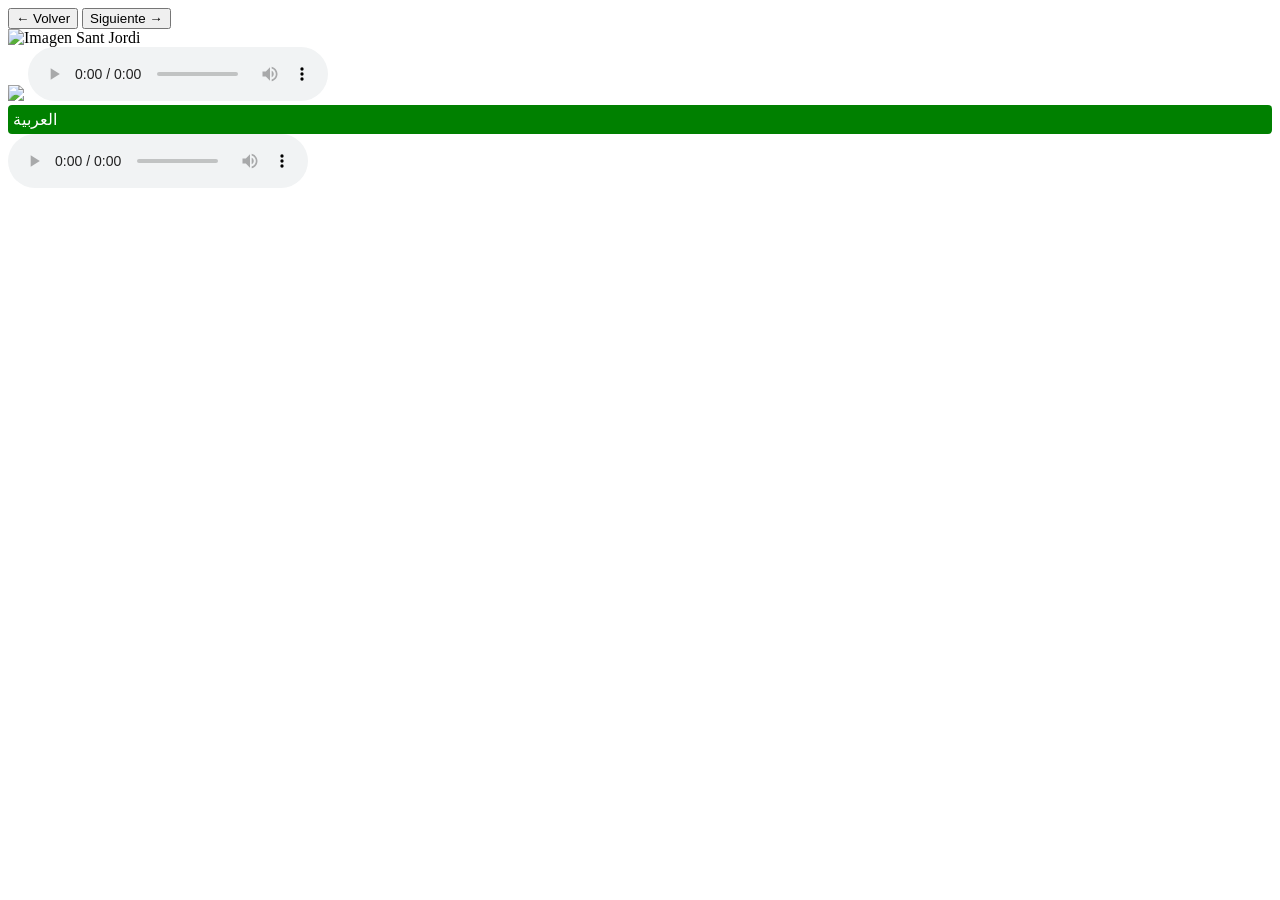
==== index.html @ 292cde56 "Create index.html" ====
<!DOCTYPE html>
<html lang="es">
<head>
    <meta charset="UTF-8">
    <meta name="viewport" content="width=device-width, initial-scale=1.0">
    <title>Sant Jordi - Actividad</title>
    <link rel="stylesheet" href="style.css">
</head>
<body>

    <div class="nav-buttons">
        <button class="btn-nav" id="btn-volver">← Volver</button>
        <button class="btn-nav" id="btn-siguiente">Siguiente →</button>
    </div>

    <div class="main-card">
        <div class="image-container">
            <img src="assets/sant1.png" alt="Imagen Sant Jordi" id="main-image">
        </div>

        <div class="audio-list">
            <div class="audio-row">
                <img src="https://flagcdn.com/w80/es.png" class="flag">
                <audio controls id="audio-es">
                    <source src="assets/sant1_es.mp3" type="audio/mpeg">
                </audio>
            </div>
            <div class="audio-row">
                <div class="flag-placeholder" style="background:green; color:white; padding:5px; border-radius:4px;">العربية</div>
                <audio controls id="audio-ar">
                    <source src="assets/sant1_ar.mp3" type="audio/mpeg">
                </audio>
            </div>
        </div>
    </div>

    <script>
        let pasoActual = 1;
        const totalPasos = 4;

        const img = document.getElementById('main-image');
        const audioEs = document.getElementById('audio-es');
        const audioAr = document.getElementById('audio-ar');

        function actualizarContenido() {
            img.src = `assets/sant${pasoActual}.png`;
            audioEs.src = `assets/sant${pasoActual}_es.mp3`;
            audioAr.src = `assets/sant${pasoActual}_ar.mp3`;
            audioEs.load();
            audioAr.load();
        }

        document.getElementById('btn-siguiente').onclick = () => {
            if (pasoActual < totalPasos) { pasoActual++; actualizarContenido(); }
        };

        document.getElementById('btn-volver').onclick = () => {
            if (pasoActual > 1) { pasoActual--; actualizarContenido(); }
        };
    </script>
</body>
</html>
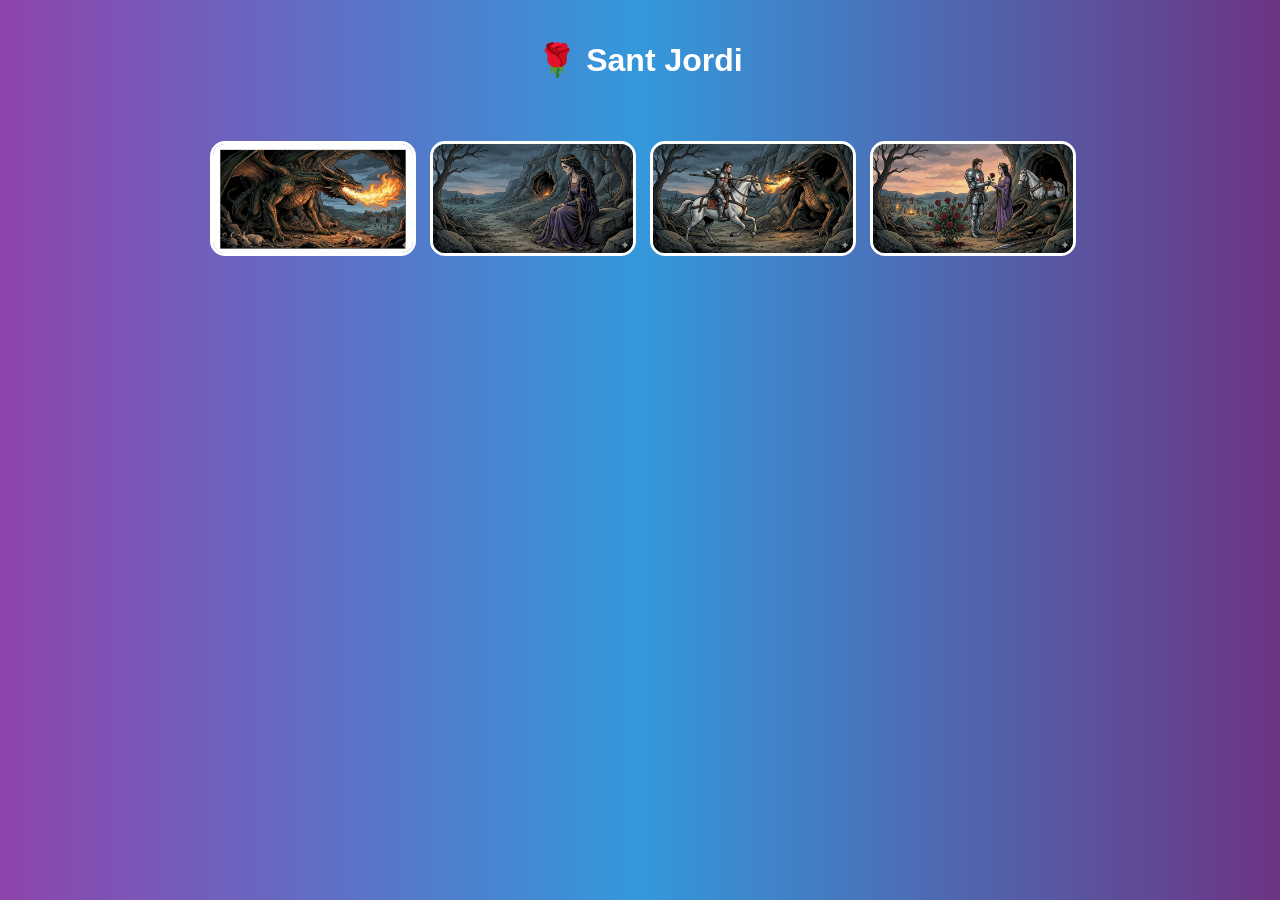
==== commit 457631c0: "Update index.html" ====
--- a/index.html
+++ b/index.html
@@ -1,62 +1,72 @@
 <!DOCTYPE html>
 <html lang="es">
 <head>
-    <meta charset="UTF-8">
-    <meta name="viewport" content="width=device-width, initial-scale=1.0">
-    <title>Sant Jordi - Actividad</title>
-    <link rel="stylesheet" href="style.css">
+<meta charset="UTF-8">
+<meta name="viewport" content="width=device-width, initial-scale=1.0">
+<title>Sant Jordi</title>
+
+<style>
+body {
+    margin: 0;
+    font-family: Arial, sans-serif;
+    background: linear-gradient(to right, #8e44ad, #3498db, #6c3483);
+    color: white;
+    text-align: center;
+}
+
+h1 {
+    padding: 20px;
+}
+
+.contenedor {
+    display: flex;
+    justify-content: center;
+    gap: 20px;
+    flex-wrap: wrap; /* por si en móvil se bajan */
+    padding: 20px;
+}
+
+.bloque {
+    width: 200px;
+    cursor: pointer;
+    transition: transform 0.3s;
+}
+
+.bloque:hover {
+    transform: scale(1.05);
+}
+
+.bloque img {
+    width: 100%;
+    border-radius: 15px;
+    border: 3px solid white;
+}
+</style>
 </head>
+
 <body>
 
-    <div class="nav-buttons">
-        <button class="btn-nav" id="btn-volver">← Volver</button>
-        <button class="btn-nav" id="btn-siguiente">Siguiente →</button>
-    </div>
+<h1>🌹 Sant Jordi</h1>
 
-    <div class="main-card">
-        <div class="image-container">
-            <img src="assets/sant1.png" alt="Imagen Sant Jordi" id="main-image">
-        </div>
+<div class="contenedor">
 
-        <div class="audio-list">
-            <div class="audio-row">
-                <img src="https://flagcdn.com/w80/es.png" class="flag">
-                <audio controls id="audio-es">
-                    <source src="assets/sant1_es.mp3" type="audio/mpeg">
-                </audio>
-            </div>
-            <div class="audio-row">
-                <div class="flag-placeholder" style="background:green; color:white; padding:5px; border-radius:4px;">العربية</div>
-                <audio controls id="audio-ar">
-                    <source src="assets/sant1_ar.mp3" type="audio/mpeg">
-                </audio>
-            </div>
-        </div>
-    </div>
+    <a href="sant1.html" class="bloque">
+        <img src="sant1.png" alt="Sant Jordi 1">
+    </a>
 
-    <script>
-        let pasoActual = 1;
-        const totalPasos = 4;
+    <a href="sant2.html" class="bloque">
+        <img src="sant2.png" alt="Sant Jordi 2">
+    </a>
 
-        const img = document.getElementById('main-image');
-        const audioEs = document.getElementById('audio-es');
-        const audioAr = document.getElementById('audio-ar');
+    <a href="sant3.html" class="bloque">
+        <img src="sant3.png" alt="Sant Jordi 3">
+    </a>
 
-        function actualizarContenido() {
-            img.src = `assets/sant${pasoActual}.png`;
-            audioEs.src = `assets/sant${pasoActual}_es.mp3`;
-            audioAr.src = `assets/sant${pasoActual}_ar.mp3`;
-            audioEs.load();
-            audioAr.load();
-        }
+    <a href="sant4.html" class="bloque">
+        <img src="sant4.png" alt="Sant Jordi 4">
+    </a>
 
-        document.getElementById('btn-siguiente').onclick = () => {
-            if (pasoActual < totalPasos) { pasoActual++; actualizarContenido(); }
-        };
+</div>
 
-        document.getElementById('btn-volver').onclick = () => {
-            if (pasoActual > 1) { pasoActual--; actualizarContenido(); }
-        };
-    </script>
 </body>
 </html>
